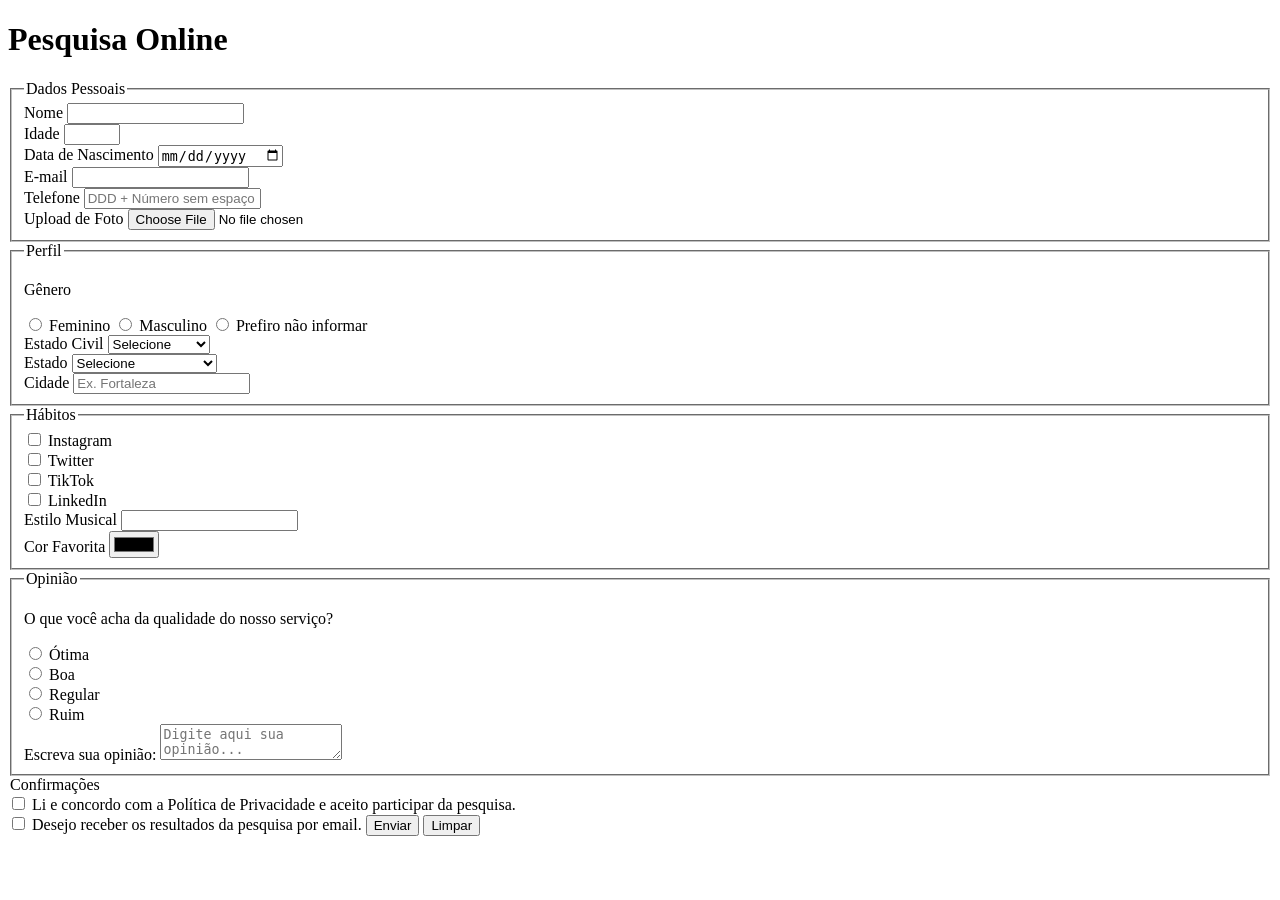
==== index.html @ 33a70e1b "adiciona fontes e link do css" ====
<!DOCTYPE html>
<html lang="pt-br">
<head>
    <meta charset="UTF-8">
    <meta name="viewport" content="width=device-width, initial-scale=1.0">
    <title>Pesquisa Culturama</title>

    <link rel="stylesheet" href="style.css">

    <link rel="preconnect" href="https://fonts.googleapis.com">
    <link rel="preconnect" href="https://fonts.gstatic.com" crossorigin>
    <link href="https://fonts.googleapis.com/css2?family=Fjalla+One&family=Work+Sans:ital,wght@0,100..900;1,100..900&display=swap" rel="stylesheet">

</head>
<body>
    <header>
        <h1>Pesquisa Online</h1>
    </header>
    <section>
        <form action="" method="get">
            <fieldset>
            <!-- DADOS PESSOAIS -->

            <legend>Dados Pessoais</legend>

            <label for="name">Nome</label>
            <input id="name" type="text" name="userName" required>
            <br>

            <label for="age">Idade</label>
            <input id="age" type="number" name="userAge" min="12" max="100" required>
            <br>

            <label for="birthDate">Data de Nascimento</label>
            <input id="birthDate" type="date" name="userBirthDate">
            <br>

            <label for="email">E-mail</label>
            <input id="email" type="email" name="userEmail" required>
            <br>
            
            <label for="phoneNumber">Telefone</label>
            <input id="phoneNumber" type="tel" name="userPhoneNumber" pattern="[0-9] {11}" placeholder="DDD + Número sem espaço ou hífen">
            <br>

            <label for="photo">Upload de Foto</label>
            <input id="photo" type="file" name="userPhoto" accept="image/*">
            <br>

            </fieldset>

            <fieldset>    

            <legend>Perfil</legend>
            <!-- PERFIL -->

            <p>Gênero</p>
            <input id="female" type="radio" name="userGender" value="Feminino">
            <label for="female">Feminino</label>

            <input id="male" type="radio" name="userGender" value="Masculino">
            <label for="male">Masculino</label>

            <input id="notInformed" type="radio" name="userGender" value="notInformed">
            <label for="notInformed">Prefiro não informar</label>
            <br>

            <label for="maritalStatus">Estado Civil</label>
            <select id="maritalStatus" name="userMaritalStatus">
                <option value="notInformed">Selecione</option>
                <option value="solteiro">Solteiro(a)</option>
                <option value="casado">Casado(a)</option>
                <option value="divorciado">Divorciado(a)</option>
                <option value="viuvo">Viuvo(a)</option>
            </select>
            <br>

            <label for="state">Estado</label>
            <select id="state" name="userState" required>               
                <option value="notInformed">Selecione</option>
                <option value="acre">Acre</option>                   
                <option value="alagoas">Alagoas</option>
                <option value="amapa">Amapá</option>
                <option value="amazonas">Amazonas</option>
                <option value="bahia">Bahia</option>
                <option value="ceara">Ceará</option>
                <option value="distritoFederal">Distrito Federal</option>
                <option value="espiritoSanto">Espirito Santo</option>
                <option value="goias">Goiás</option>
                <option value="maranhao">Maranhão</option>
                <option value="matoGrossoDoSul">Mato Grosso do Sul</option>
                <option value="matoGrosso">Mato Grosso</option>
                <option value="minasGerais">Minas Gerais</option>
                <option value="para">Pará</option>
                <option value="paraiba">Paraíba</option>
                <option value="parana">Paraná</option>
                <option value="pernambuco">Pernambuco</option>
                <option value="piaui">Piauí</option>
                <option value="rioDeJaneiro">Rio de Janeiro</option>
                <option value="rioGrandeDoNorte">Rio Grande do Norte</option>
                <option value="rioGrandeDoSul">Rio Grande do Sul</option>
                <option value="rondonia">Rondônia</option>
                <option value="roraima">Roraima</option>
                <option value="santaCatarina">Santa Catarina</option>
                <option value="saoPaulo">São Paulo</option>
                <option value="sergipe">Sergipe</option>
                <option value="tocantins">Tocantins</option>
            </select>
            <br>

            <label for="city">Cidade</label>
            <input id="city" type="text" name="userCity" autocomplete="address-level2" placeholder="Ex. Fortaleza">

            </fieldset>

            <fieldset>

                <legend>Hábitos</legend>

                <input id="instagram" type="checkbox" name="userSocial" value="instagram">
                <label for="instagram">Instagram</label>
                <br>

                <input id="twitter" type="checkbox" name="userSocial" value="twitter">
                <label for="twitter">Twitter</label>
                <br>

                <input id="tiktok" type="checkbox" name="userSocial" value="tiktok">
                <label for="tiktok">TikTok</label>
                <br>

                <input id="linkedin" type="checkbox" name="userSocial" value="linkedin">
                <label for="linkedin">LinkedIn</label>
                <br>

                <label for="musicStyle">Estilo Musical</label>
                <input list="musicStyles" id="musicStyle" type="text" name="userMusicStyle">
                <datalist id="musicStyles">
                    <option value="Rock">
                    <option value="Pop">
                    <option value="Eletrônica">
                    <option value="Samba">
                    <option value="Reggae">
                </datalist>
                <br>

                <label for="favoriteColor">Cor Favorita</label>
                <input id="favoriteColor" type="color" name="userFavoriteColor">

            </fieldset>

            <fieldset>

                
                <legend>Opinião</legend>
                <p>O que você acha da qualidade do nosso serviço?</p>
                
                <input type="radio" id="otimo" name="userServiceOpinion" value="otima">
                <label for="otimo">Ótima</label><br>

                <input type="radio" id="boa" name="userServiceOpinion" value="boa">
                <label for="boa">Boa</label><br>

                <input type="radio" id="regular" name="userServiceOpinion" value="regular">
                <label for="regular">Regular</label><br>

                <input type="radio" id="ruim" name="userServiceOpinion" value="ruim">
                <label for="ruim">Ruim</label>
                <br>

                    <label for="comment">Escreva sua opinião:</label>
                    <textarea id="comment" name="userComment" placeholder="Digite aqui sua opinião..."></textarea>
                </fieldset>

                <fieldset:>
                    <legend>Confirmações</legend>
                    <input type="checkbox" name="userLgpd" id="lgpd" value="accepted" required>
                    <label for="lgpd">Li e concordo com a Política de Privacidade e aceito participar da pesquisa.</label>
                    <br>

                    <input type="checkbox" name="userResults" id="results" value="accepted" >
                    <label for="results">Desejo receber os resultados da pesquisa por email.</label>

                </fieldset:>

            

            <button type="submit">Enviar</button>
            <button type="reset">Limpar</button>

        </form>
    </section>
    
</body>
</html>
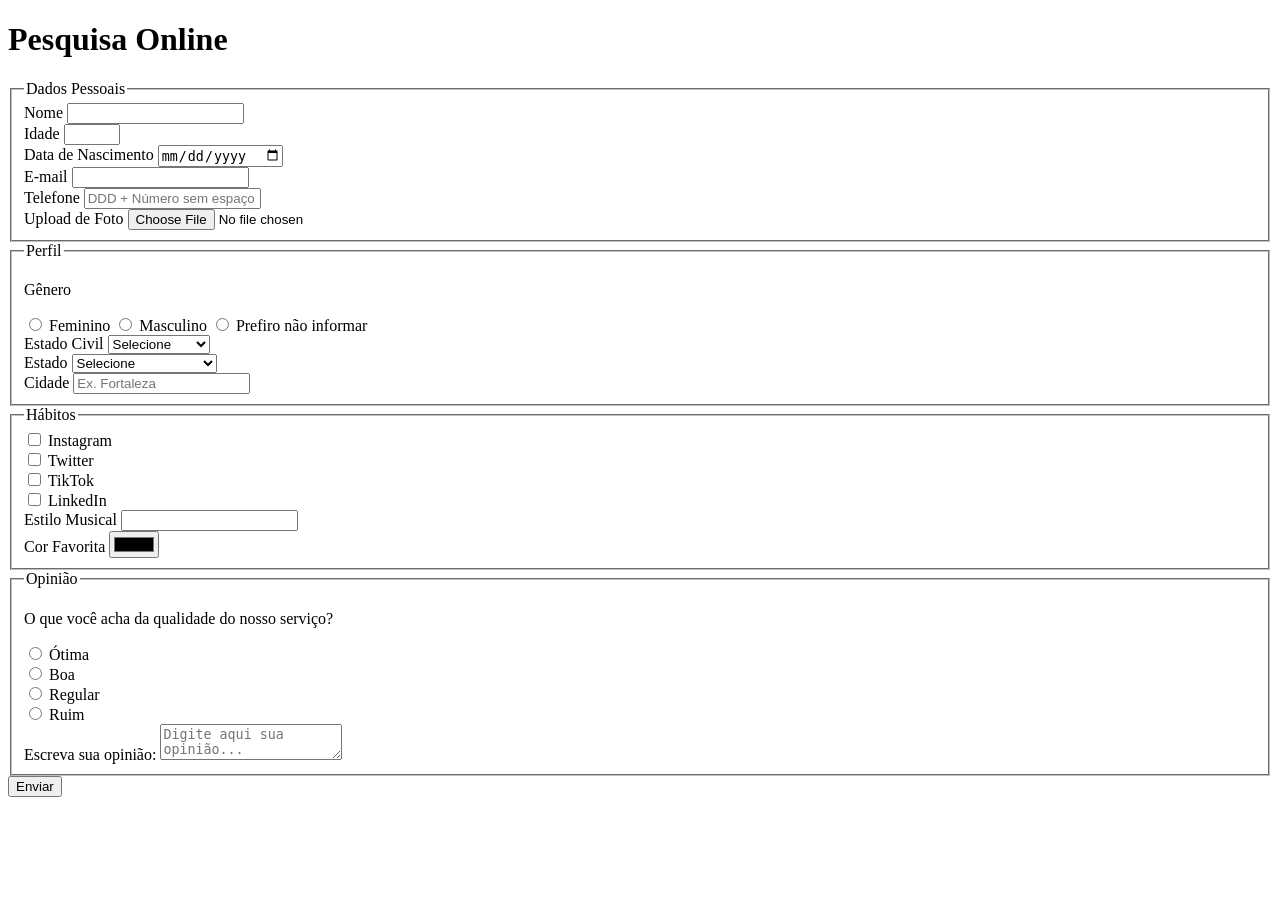
==== commit 199607e9: "adiciona favico, fontes ao html, e link do css no arquivo" ====
--- a/index.html
+++ b/index.html
@@ -3,13 +3,15 @@
 <head>
     <meta charset="UTF-8">
     <meta name="viewport" content="width=device-width, initial-scale=1.0">
-    <title>Pesquisa Culturama</title>
-
     <link rel="stylesheet" href="style.css">
 
     <link rel="preconnect" href="https://fonts.googleapis.com">
     <link rel="preconnect" href="https://fonts.gstatic.com" crossorigin>
     <link href="https://fonts.googleapis.com/css2?family=Fjalla+One&family=Work+Sans:ital,wght@0,100..900;1,100..900&display=swap" rel="stylesheet">
+
+    <link rel="icon" href="culturama-favico.png">
+
+    <title>Pesquisa Culturama</title>
 
 </head>
 <body>
@@ -172,22 +174,9 @@
                     <textarea id="comment" name="userComment" placeholder="Digite aqui sua opinião..."></textarea>
                 </fieldset>
 
-                <fieldset:>
-                    <legend>Confirmações</legend>
-                    <input type="checkbox" name="userLgpd" id="lgpd" value="accepted" required>
-                    <label for="lgpd">Li e concordo com a Política de Privacidade e aceito participar da pesquisa.</label>
-                    <br>
-
-                    <input type="checkbox" name="userResults" id="results" value="accepted" >
-                    <label for="results">Desejo receber os resultados da pesquisa por email.</label>
-
-                </fieldset:>
-
             
 
             <button type="submit">Enviar</button>
-            <button type="reset">Limpar</button>
-
         </form>
     </section>
     
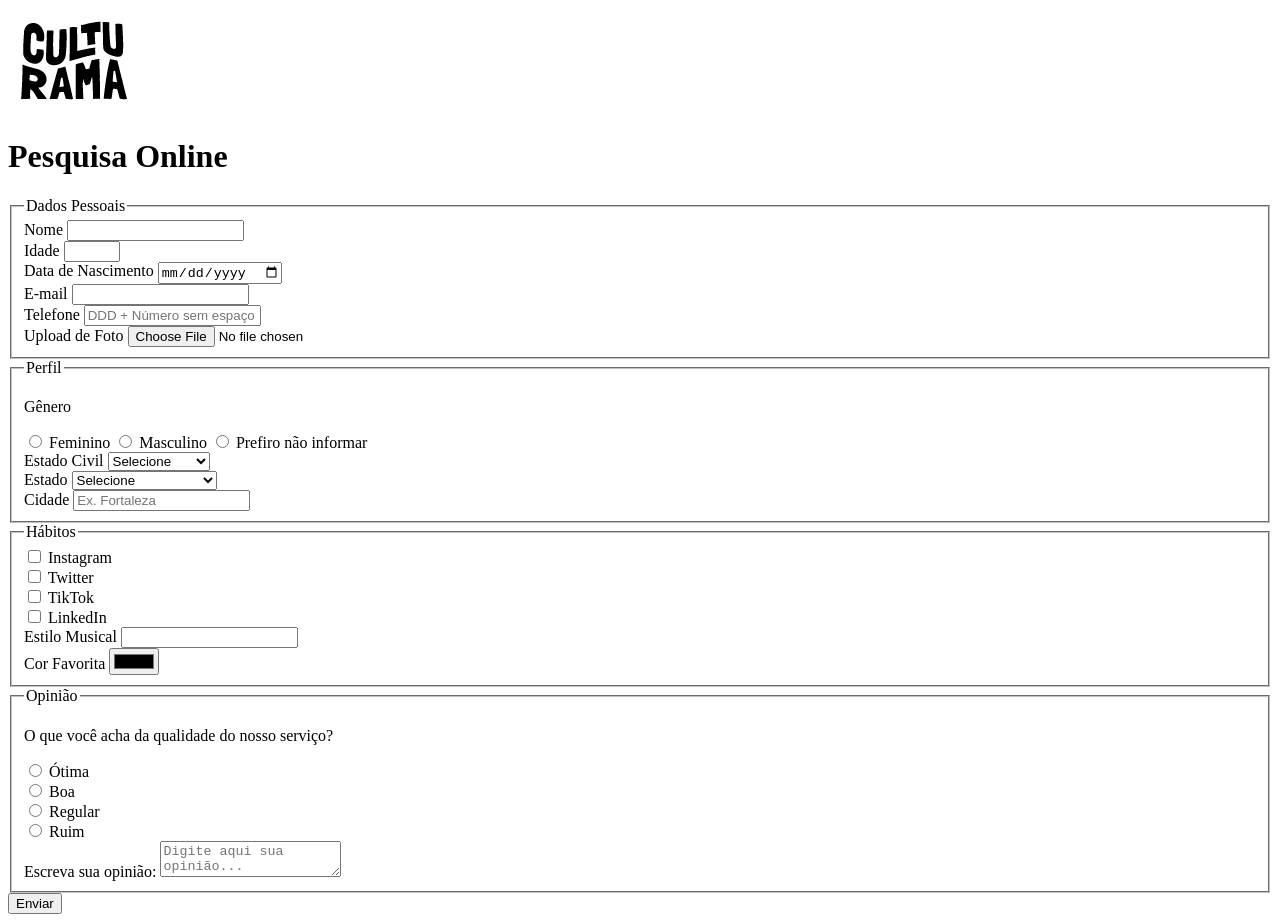
==== commit 72ce397e: "adiciona logo" ====
--- a/index.html
+++ b/index.html
@@ -16,6 +16,7 @@
 </head>
 <body>
     <header>
+        <img src="img/logo-culturama.png" alt="Logo da Culturama">
         <h1>Pesquisa Online</h1>
     </header>
     <section>
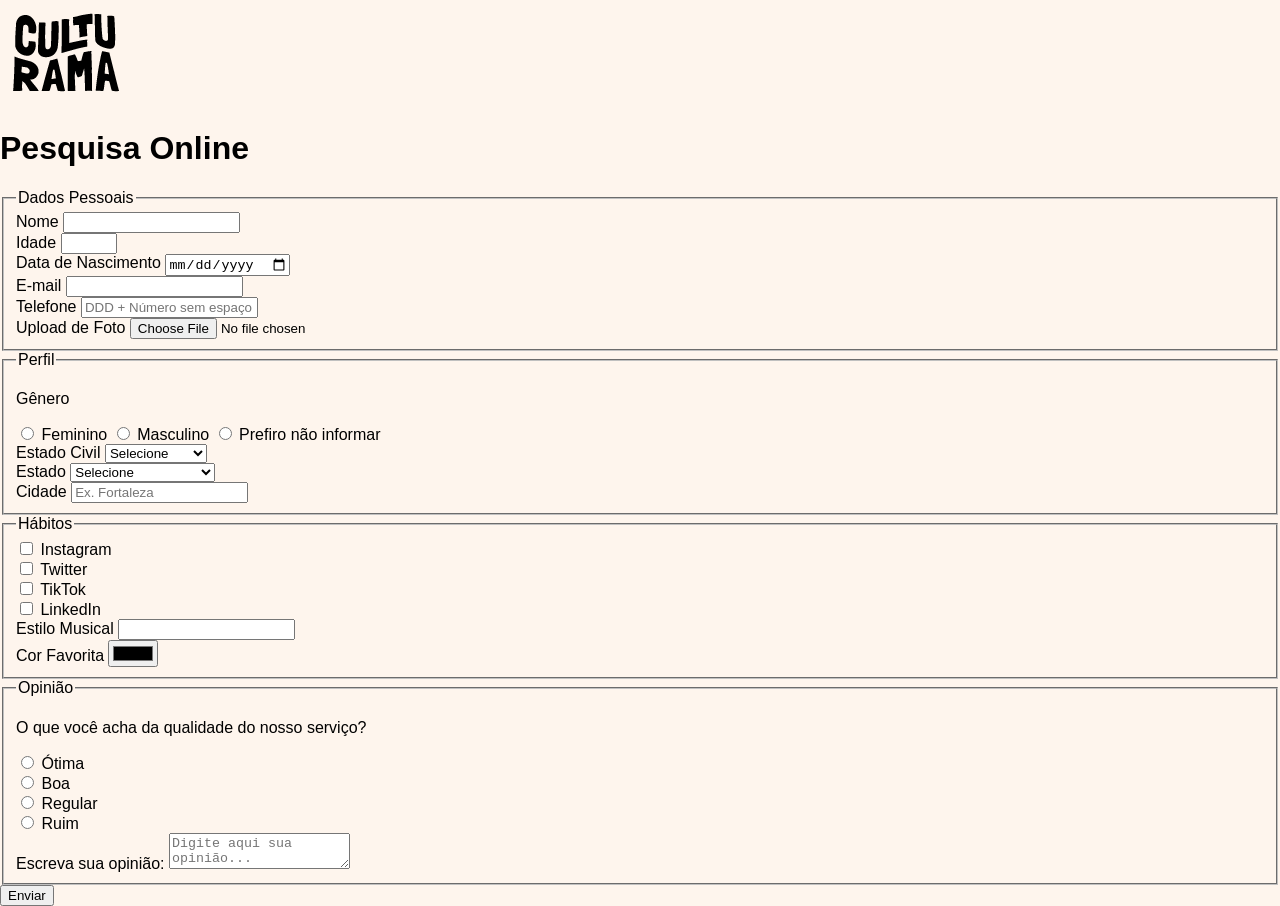
==== commit cc9d416c: "Muda fonte dos titulos, muda a cor de fundo e faz pequenas alterações na ordem dos códigos do head d" ====
--- a/index.html
+++ b/index.html
@@ -3,13 +3,14 @@
 <head>
     <meta charset="UTF-8">
     <meta name="viewport" content="width=device-width, initial-scale=1.0">
-    <link rel="stylesheet" href="style.css">
+    <link rel="icon" href="culturama-favico.png">
 
     <link rel="preconnect" href="https://fonts.googleapis.com">
     <link rel="preconnect" href="https://fonts.gstatic.com" crossorigin>
     <link href="https://fonts.googleapis.com/css2?family=Fjalla+One&family=Work+Sans:ital,wght@0,100..900;1,100..900&display=swap" rel="stylesheet">
 
-    <link rel="icon" href="culturama-favico.png">
+     <link rel="stylesheet" href="css/style.css">
+
 
     <title>Pesquisa Culturama</title>
 
--- a/css/style.css
+++ b/css/style.css
@@ -0,0 +1,6 @@
+body{
+    font-family: 'Fjalla One', sans-serif;
+    background-color: #FEF5ED;
+    margin: 0;
+    padding: 0;
+}
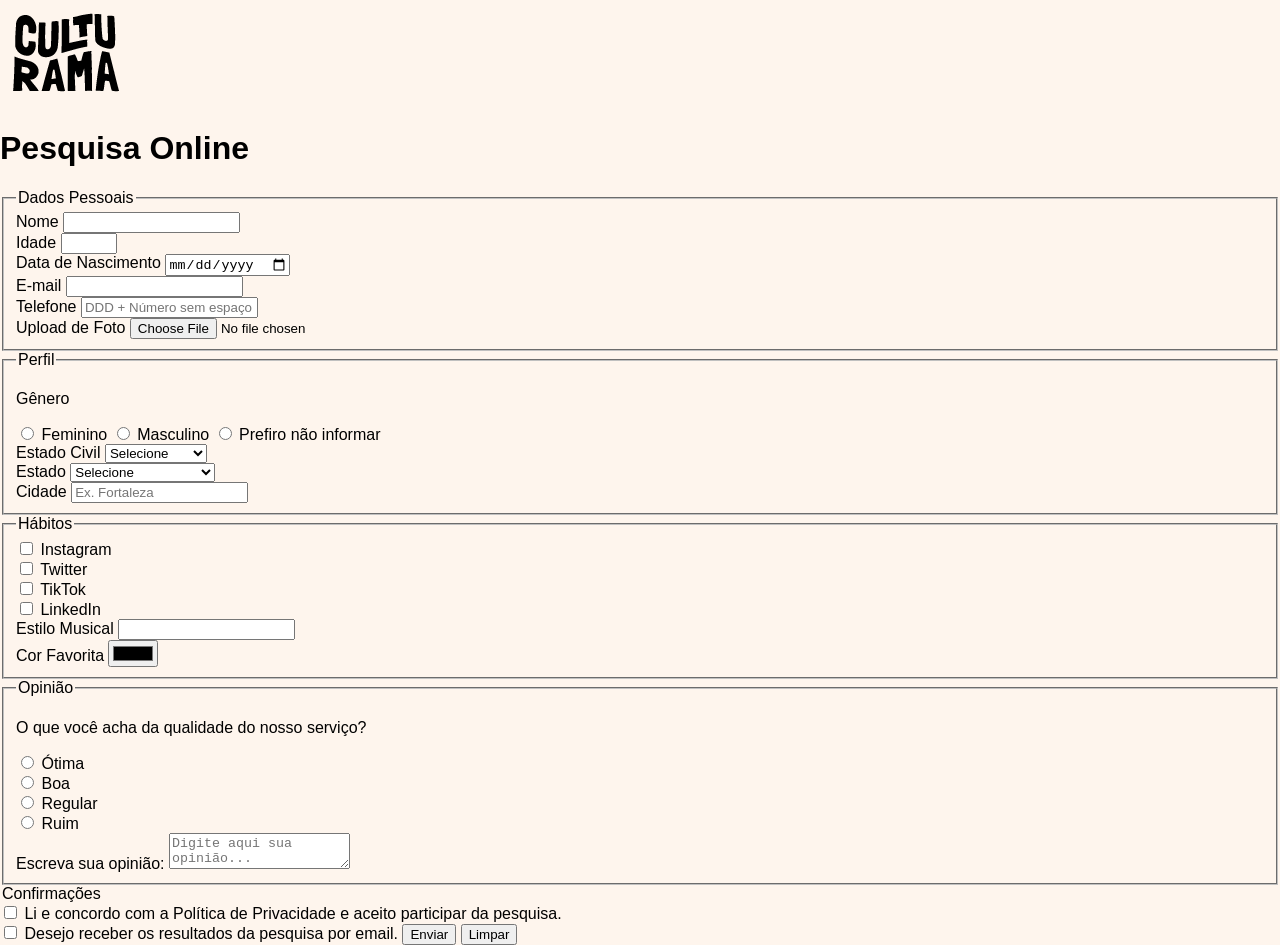
==== commit 74d6630c: "Merge pull request #7 from dehzanatta03/feat/configura-fontes-e-favico Feat/configura fontes e favic" ====
--- a/index.html
+++ b/index.html
@@ -176,9 +176,22 @@
                     <textarea id="comment" name="userComment" placeholder="Digite aqui sua opinião..."></textarea>
                 </fieldset>
 
+                <fieldset:>
+                    <legend>Confirmações</legend>
+                    <input type="checkbox" name="userLgpd" id="lgpd" value="accepted" required>
+                    <label for="lgpd">Li e concordo com a Política de Privacidade e aceito participar da pesquisa.</label>
+                    <br>
+
+                    <input type="checkbox" name="userResults" id="results" value="accepted" >
+                    <label for="results">Desejo receber os resultados da pesquisa por email.</label>
+
+                </fieldset:>
+
             
 
             <button type="submit">Enviar</button>
+            <button type="reset">Limpar</button>
+
         </form>
     </section>
     
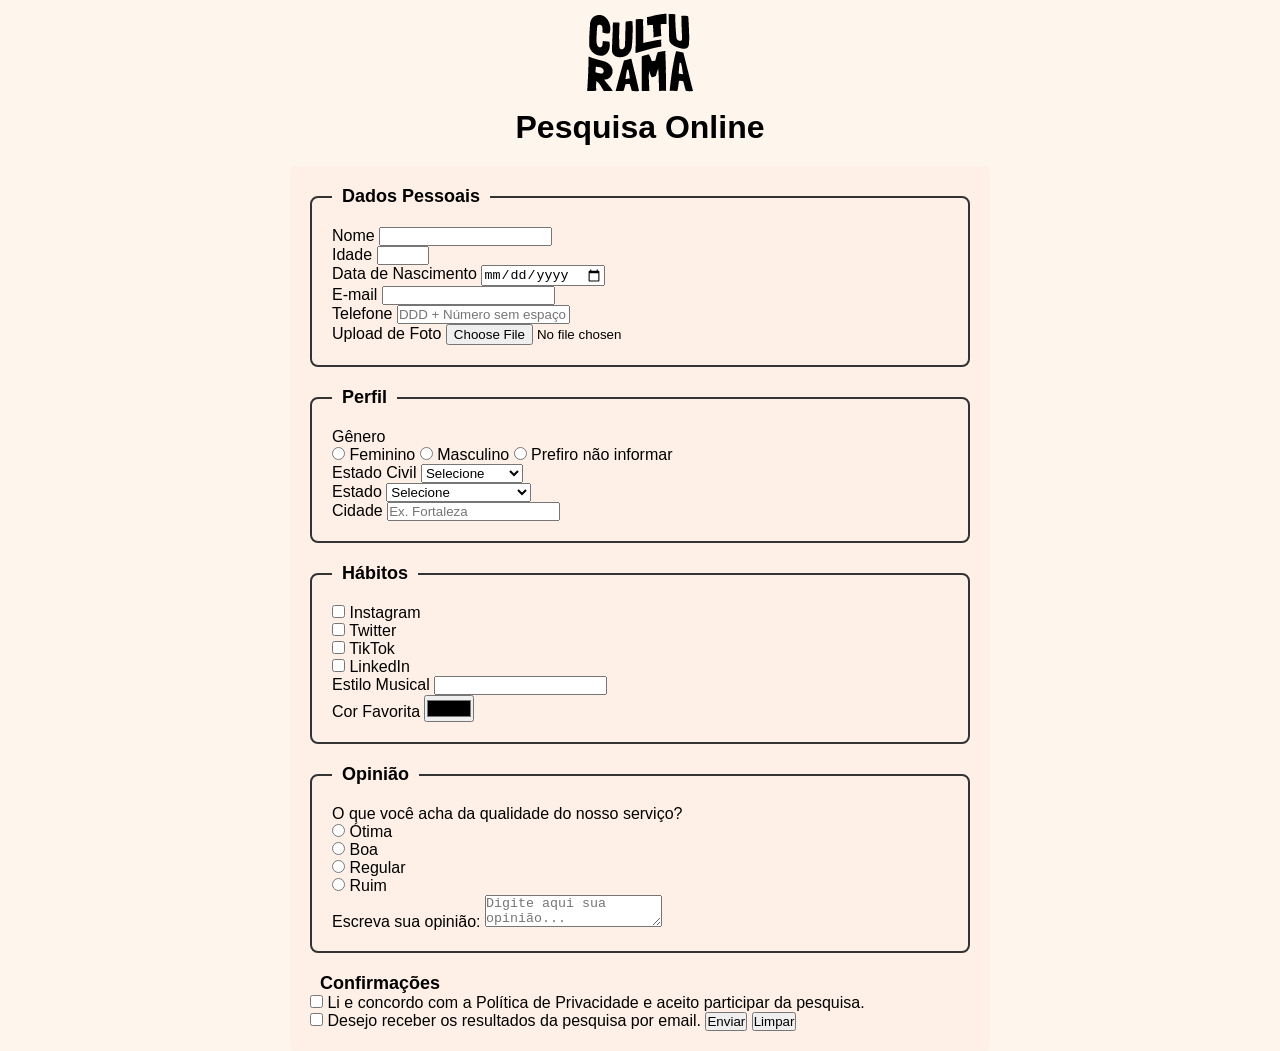
==== commit bbb4c975: "Adiciona estilo no main, body, h1, form, fieldset e legend" ====
--- a/index.html
+++ b/index.html
@@ -16,7 +16,8 @@
 
 </head>
 <body>
-    <header>
+    <main>
+ <header>
         <img src="img/logo-culturama.png" alt="Logo da Culturama">
         <h1>Pesquisa Online</h1>
     </header>
@@ -194,6 +195,8 @@
 
         </form>
     </section>
+    </main>
+   
     
 </body>
 </html>
--- a/css/style.css
+++ b/css/style.css
@@ -1,6 +1,46 @@
-body{
-    font-family: 'Fjalla One', sans-serif;
-    background-color: #FEF5ED;
+* {
     margin: 0;
     padding: 0;
-}+    box-sizing: border-box;
+}
+
+body{
+    background-color: #FEF5ED;
+    font-family: 'Worksans', sans-serif;
+}
+
+main{
+    width: 100%;
+    max-width: 700px;
+    margin: 0 auto;
+
+}
+
+header{
+    text-align: center;
+    margin-bottom: 20px;
+}
+
+h1{
+    font-family:'Fjalla One', sans-serif;
+}
+
+form{
+    background-color: #FEF0E6;
+    padding: 20px;
+    border-radius: 5px;
+}
+
+fieldset {
+    border: 2px solid #333; 
+    border-radius: 8px;
+    padding: 20px;
+    margin-bottom: 20px;
+}
+
+legend {
+    font-weight: bold;
+    font-size: 18px;
+    padding: 0 10px;
+}
+
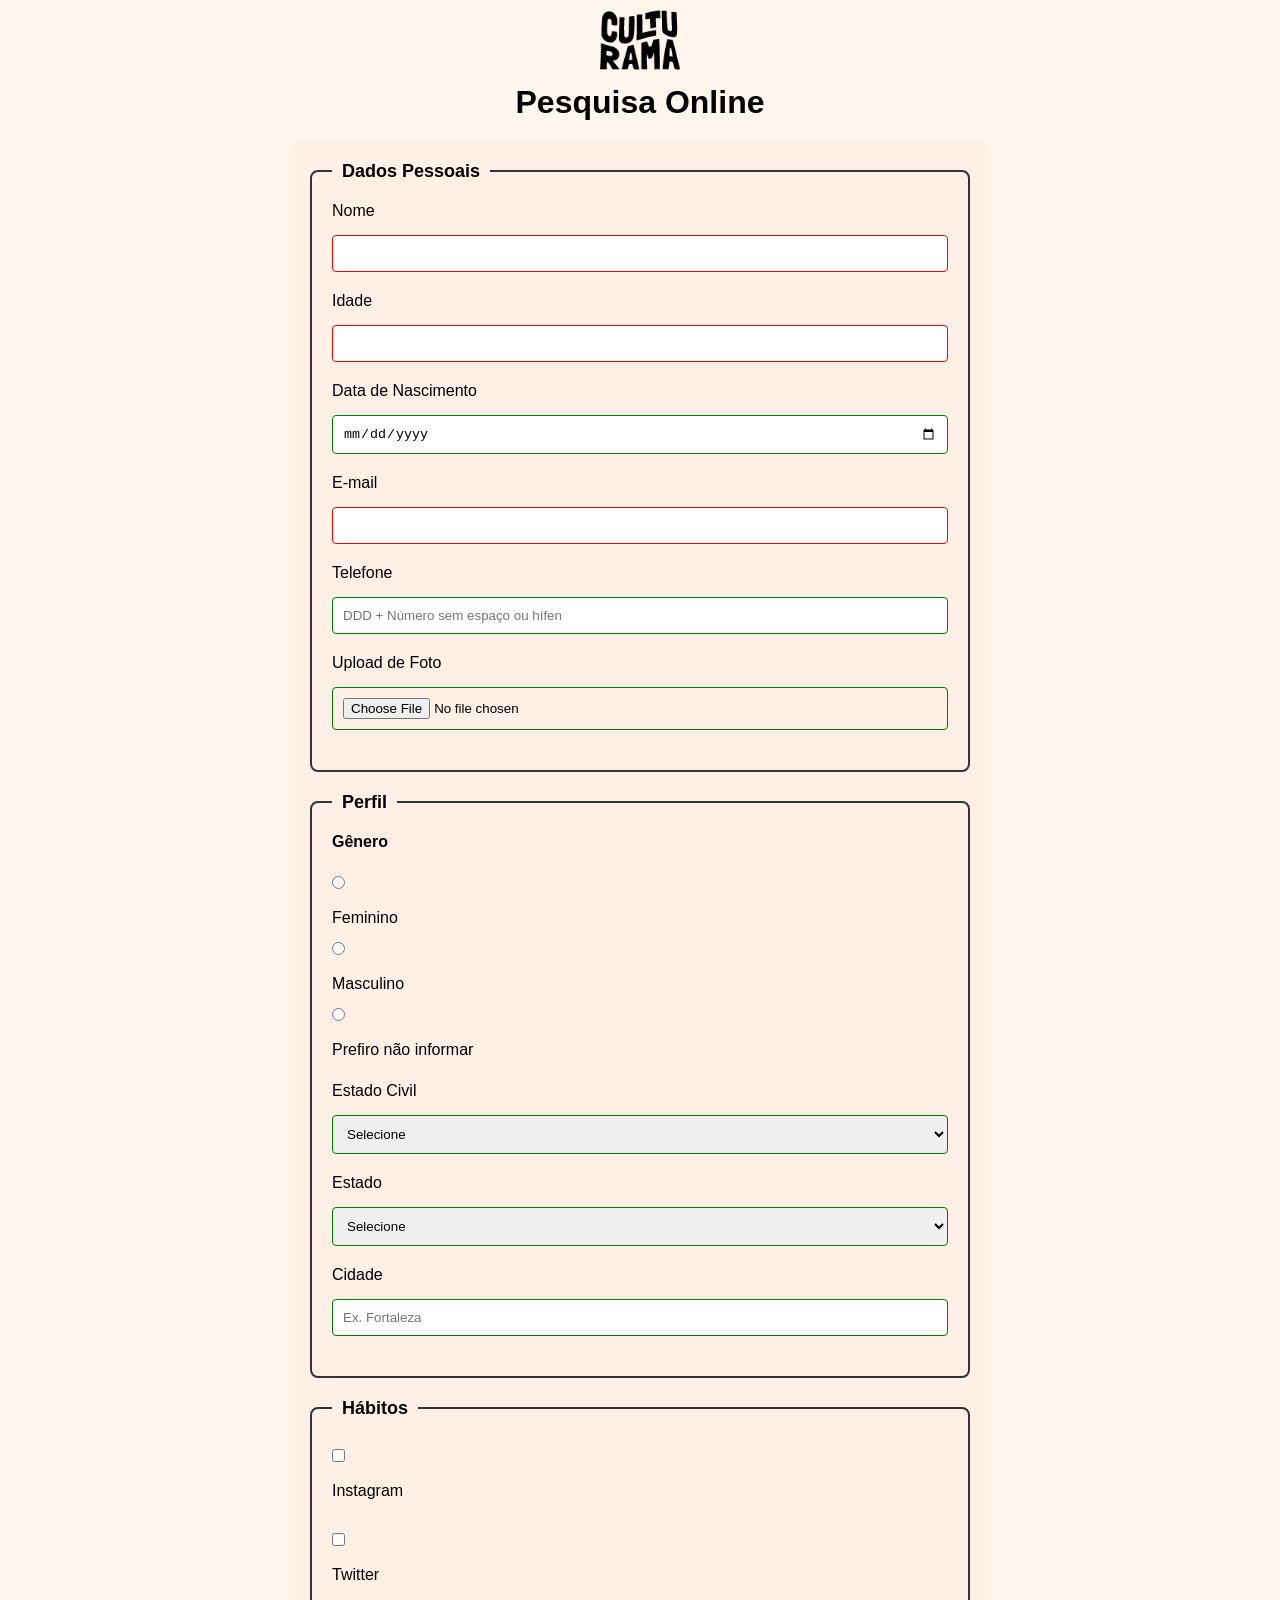
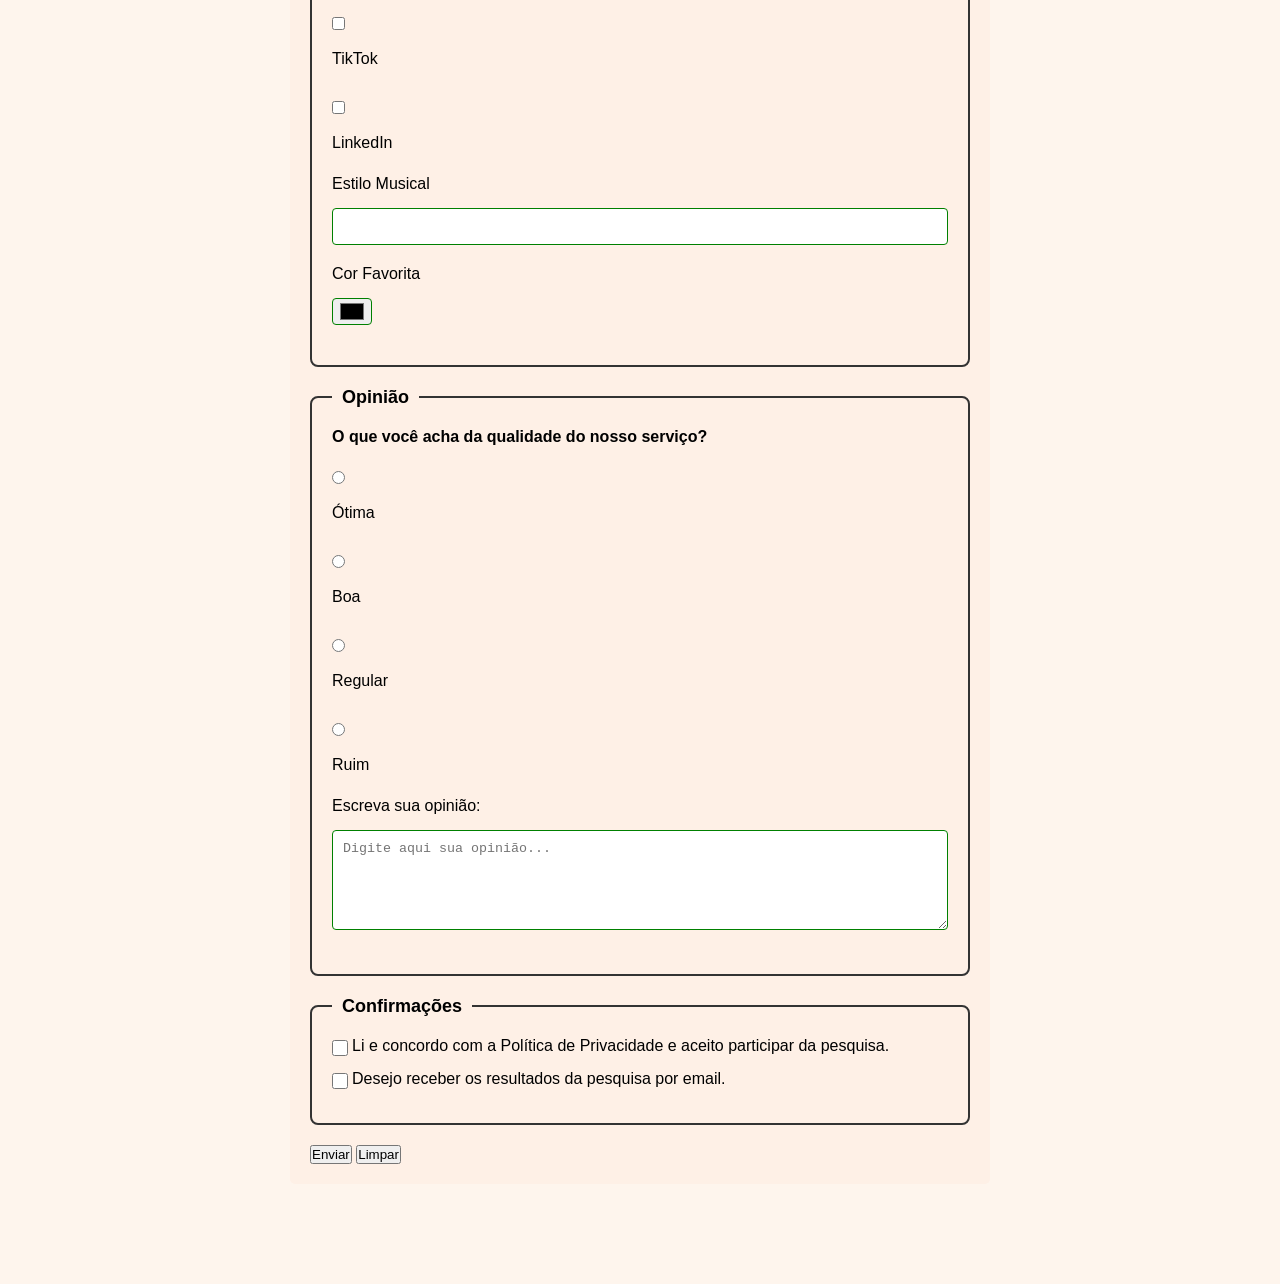
==== commit b3c9f1b5: "Adiciona estilizacoes, criação de classe na area de confirmacoes, flexbox" ====
--- a/index.html
+++ b/index.html
@@ -177,17 +177,19 @@
                     <textarea id="comment" name="userComment" placeholder="Digite aqui sua opinião..."></textarea>
                 </fieldset>
 
-                <fieldset:>
+                <fieldset>
                     <legend>Confirmações</legend>
-                    <input type="checkbox" name="userLgpd" id="lgpd" value="accepted" required>
-                    <label for="lgpd">Li e concordo com a Política de Privacidade e aceito participar da pesquisa.</label>
-                    <br>
-
-                    <input type="checkbox" name="userResults" id="results" value="accepted" >
-                    <label for="results">Desejo receber os resultados da pesquisa por email.</label>
-
-                </fieldset:>
-
+                    
+                    <div class="checkbox-group">
+                        <input type="checkbox" name="userLgpd" id="lgpd" value="accepted" required>
+                        <label for="lgpd">Li e concordo com a Política de Privacidade e aceito participar da pesquisa.</label>
+                    </div>
+
+                    <div class="checkbox-group">
+                        <input type="checkbox" name="userResults" id="results" value="accepted">
+                        <label for="results">Desejo receber os resultados da pesquisa por email.</label>
+                    </div>
+                </fieldset>
             
 
             <button type="submit">Enviar</button>
--- a/css/style.css
+++ b/css/style.css
@@ -21,6 +21,10 @@
     margin-bottom: 20px;
 }
 
+img{
+    width: 100px;
+}
+
 h1{
     font-family:'Fjalla One', sans-serif;
 }
@@ -29,6 +33,7 @@
     background-color: #FEF0E6;
     padding: 20px;
     border-radius: 5px;
+    margin-bottom: 100px;
 }
 
 fieldset {
@@ -44,3 +49,64 @@
     padding: 0 10px;
 }
 
+label{
+    display: block;
+    margin-bottom: 5px;
+}
+
+p{
+    margin-bottom: 15px;
+    font-weight: bold;
+}
+
+input, select, textarea {
+    width: 100%;
+    padding: 10px;
+    margin-top: 10px;
+    margin-bottom: 20px;
+    border: 1px solid #ccc;
+    border-radius: 4px;
+
+}
+
+textarea{
+    min-height: 100px;
+}
+
+input[type="radio"],
+input[type="checkbox"] {
+    width: auto;
+    margin-right: 10px;
+}
+
+input[type="color"]{
+    width: 40px;
+    padding: 0 5px;
+}
+
+input:invalid,
+select:invalid,
+textarea:invalid{
+    border-color: red;
+}
+
+input:valid,
+select:valid,
+textarea:valid{
+    border-color: green;
+}
+
+.checkbox-group input[type="checkbox"] {
+    margin: 0;
+    padding: 0; 
+    width: 16px;
+    height: 16px;
+    flex-shrink: 0;
+}
+
+.checkbox-group {
+    display: flex;
+    align-items: center;
+    gap: 4px;           
+    margin-bottom: 10px;
+}
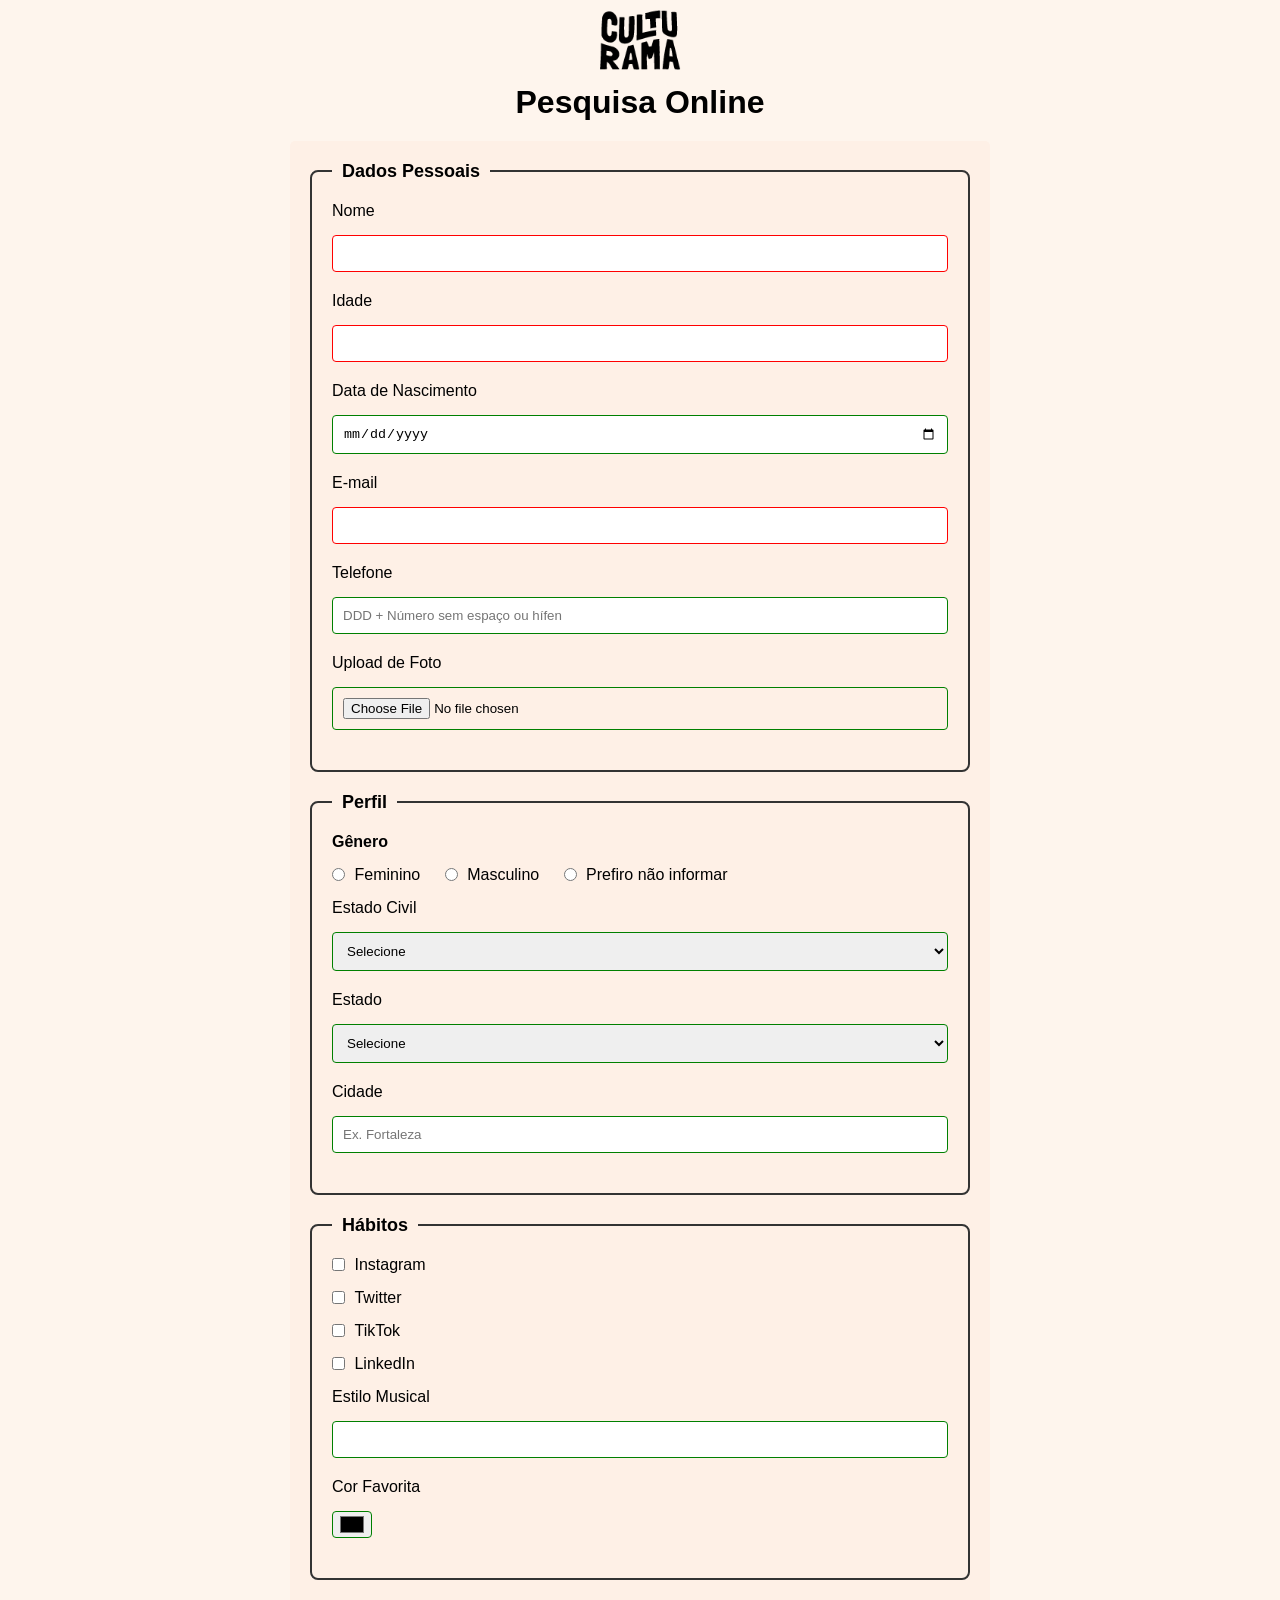
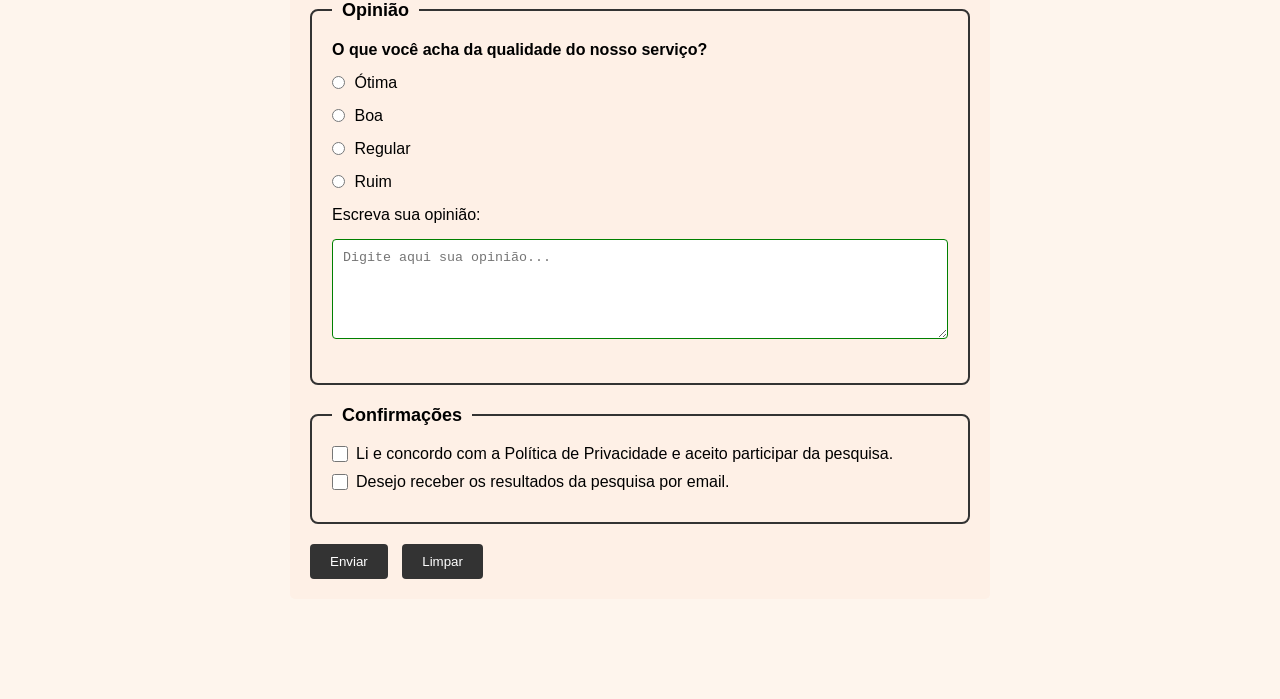
==== commit 5c9d0836: "criacao da pagina final da pesquisa" ====
--- a/index.html
+++ b/index.html
@@ -22,7 +22,7 @@
         <h1>Pesquisa Online</h1>
     </header>
     <section>
-        <form action="" method="get">
+        <form action="sucesso.html" method="get">
             <fieldset>
             <!-- DADOS PESSOAIS -->
 
--- a/css/style.css
+++ b/css/style.css
@@ -27,6 +27,7 @@
 
 h1{
     font-family:'Fjalla One', sans-serif;
+    text-align: center;
 }
 
 form{
@@ -76,7 +77,8 @@
 input[type="radio"],
 input[type="checkbox"] {
     width: auto;
-    margin-right: 10px;
+    display: inline;
+    margin: 0;
 }
 
 input[type="color"]{
@@ -96,17 +98,60 @@
     border-color: green;
 }
 
+
+/* Seleciona o rádio/checkbox e o texto que vem logo depois dele */
+input[type="radio"], 
+input[type="checkbox"],
+input[type="radio"] + label, 
+input[type="checkbox"] + label {
+    display: inline-flex;     /* Transforma cada um em um mini-box flexível */
+    align-items: center;      /* Alinha o centro da bolinha com o centro do texto */
+    vertical-align: middle;   /* Mantém o conjunto todo na mesma linha do horizonte */
+}
+
+/* Espaço entre a bolinha e o texto dela */
+input[type="radio"], 
+input[type="checkbox"] {
+    margin: 0 5px 15px 0; 
+}
+
+input[type="radio"] + label, 
+input[type="checkbox"] + label {
+    margin-right: 20px;
+    margin-bottom: 15px;
+}
+
+.checkbox-group {
+    display: flex;
+    align-items: center; 
+    gap: 8px;
+    margin-bottom: 12px;
+    width: 100%;
+}
+
 .checkbox-group input[type="checkbox"] {
     margin: 0;
-    padding: 0; 
     width: 16px;
     height: 16px;
     flex-shrink: 0;
 }
 
-.checkbox-group {
-    display: flex;
-    align-items: center;
-    gap: 4px;           
-    margin-bottom: 10px;
-}+.checkbox-group label {
+    display: inline;
+    margin: 0 !important;
+    line-height: 1;
+    cursor: pointer;
+}
+button{
+    margin-right: 10px;
+    background-color: #333;
+    color: #fff;
+    padding: 10px 20px;
+    border: none;
+    border-radius: 4px;
+    cursor: pointer;
+}
+
+button:hover{
+    background-color: #555;
+}
